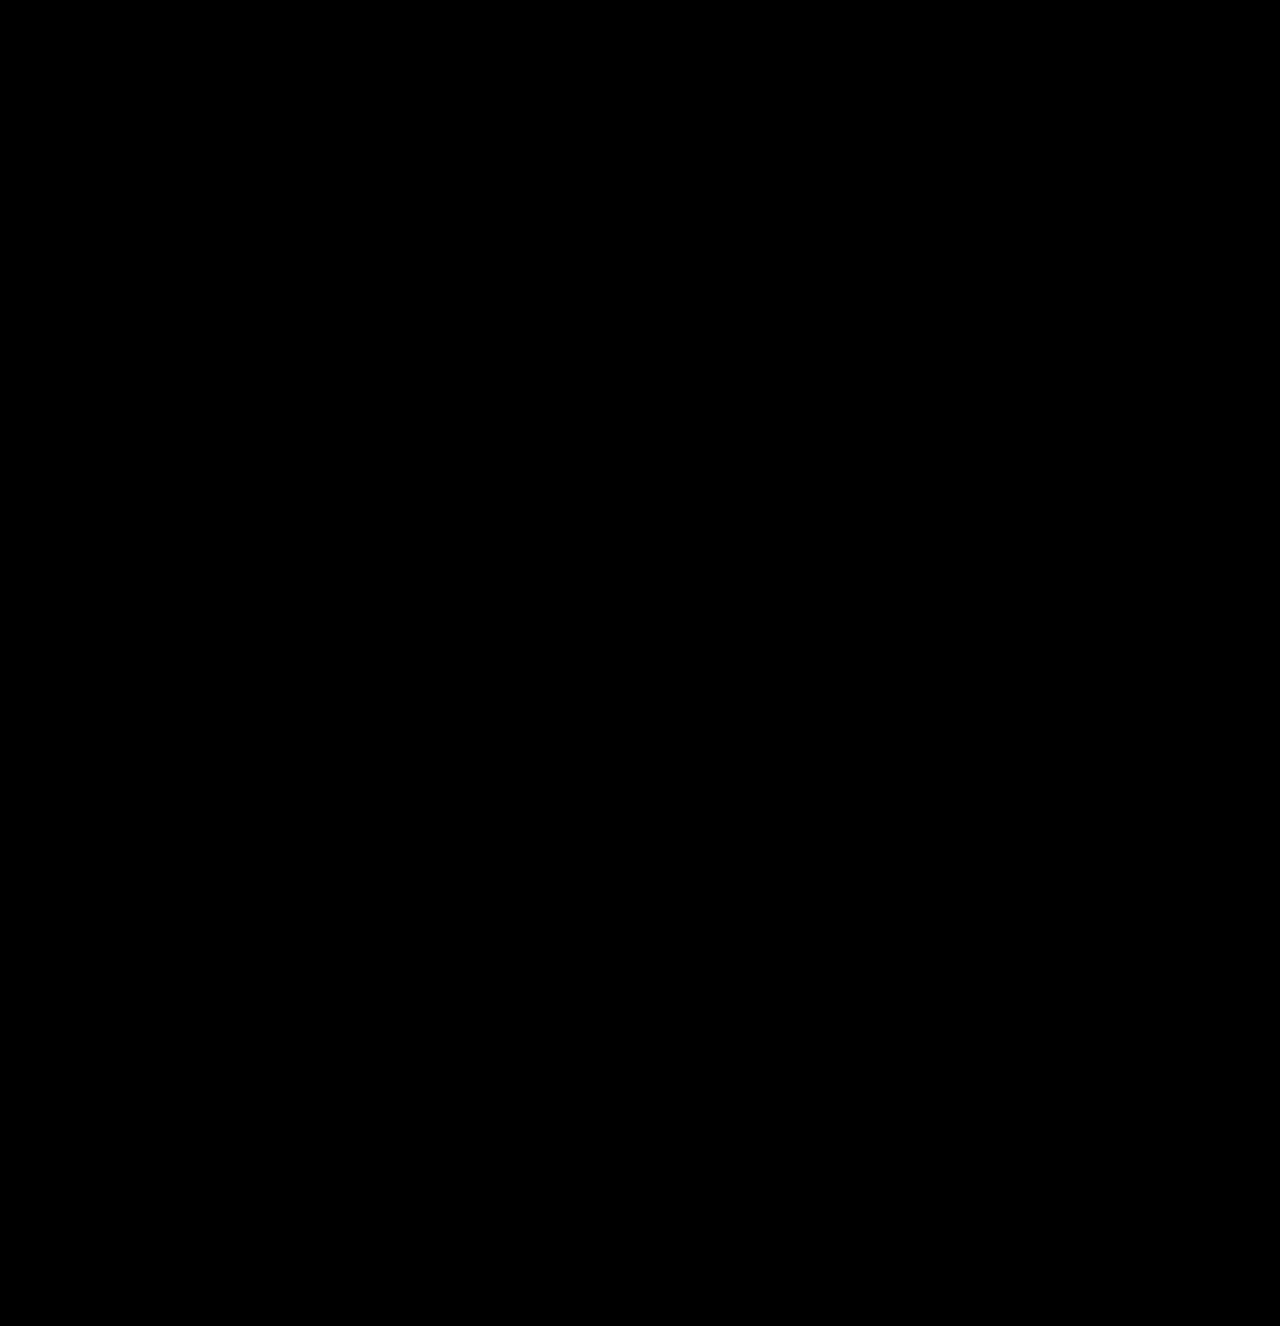
==== index.html @ 212bb314 "update note" ====
<!doctype html>
<html>
<head>
	<title>Game!</title>
	<link rel="stylesheet" type="text/css" href="css/style.css" />
<script type="text/javascript">

  var _gaq = _gaq || [];
  _gaq.push(['_setAccount', 'UA-7903222-3']);
  _gaq.push(['_trackPageview']);

  (function() {
    var ga = document.createElement('script'); ga.type = 'text/javascript'; ga.async = true;
    ga.src = ('https:' == document.location.protocol ? 'https://ssl' : 'http://www') + '.google-analytics.com/ga.js';
    var s = document.getElementsByTagName('script')[0]; s.parentNode.insertBefore(ga, s);
  })();

</script>
</head>
<body>
		<canvas id="bgcanvas"></canvas>
		<canvas id="gamecanvas"></canvas>

<!--
java -jar /Applications/compiler-latest/compiler.jar --compilation_level ADVANCED_OPTIMIZATIONS --js /Users/pmilkman/projects/Canvas-Game/js/requestAnimationFrame-shim.js --js /Users/pmilkman/projects/Canvas-Game/js/game.js --js_output_file /Users/pmilkman/projects/Canvas-Game/js/game.min.js
-->
			<img src="images/gravel.png" id="bgimg" />

	<script type="text/javascript" src="js/game.min.js"></script>
</body>
</html>
---- css/style.css ----
html,body {
    width: 100%;
    height: 100%;
    background-color: #000;
}
html,
button,
input,
select,
textarea {
    font-family: sans-serif;
    color: #222;
}

body {
    margin: 0;
    font-size: 14px;
    font-family: 'Source Sans Pro', Verdana, sans-serif;
    line-height: 1.4;
}
p { color: #fff; }
a, a:visited, a:hover, a:active {
	color: #aaa;
}
.main-container {
    width: 100%;
	min-width: 700px; 
	margin: 0 auto; 
}
#score { position: absolute; font-family: helevetica, verdana, arial; color: white; }

#gamecanvas { cursor: none;  margin: 0 auto; display: block; }

#bgimg { display: none; }
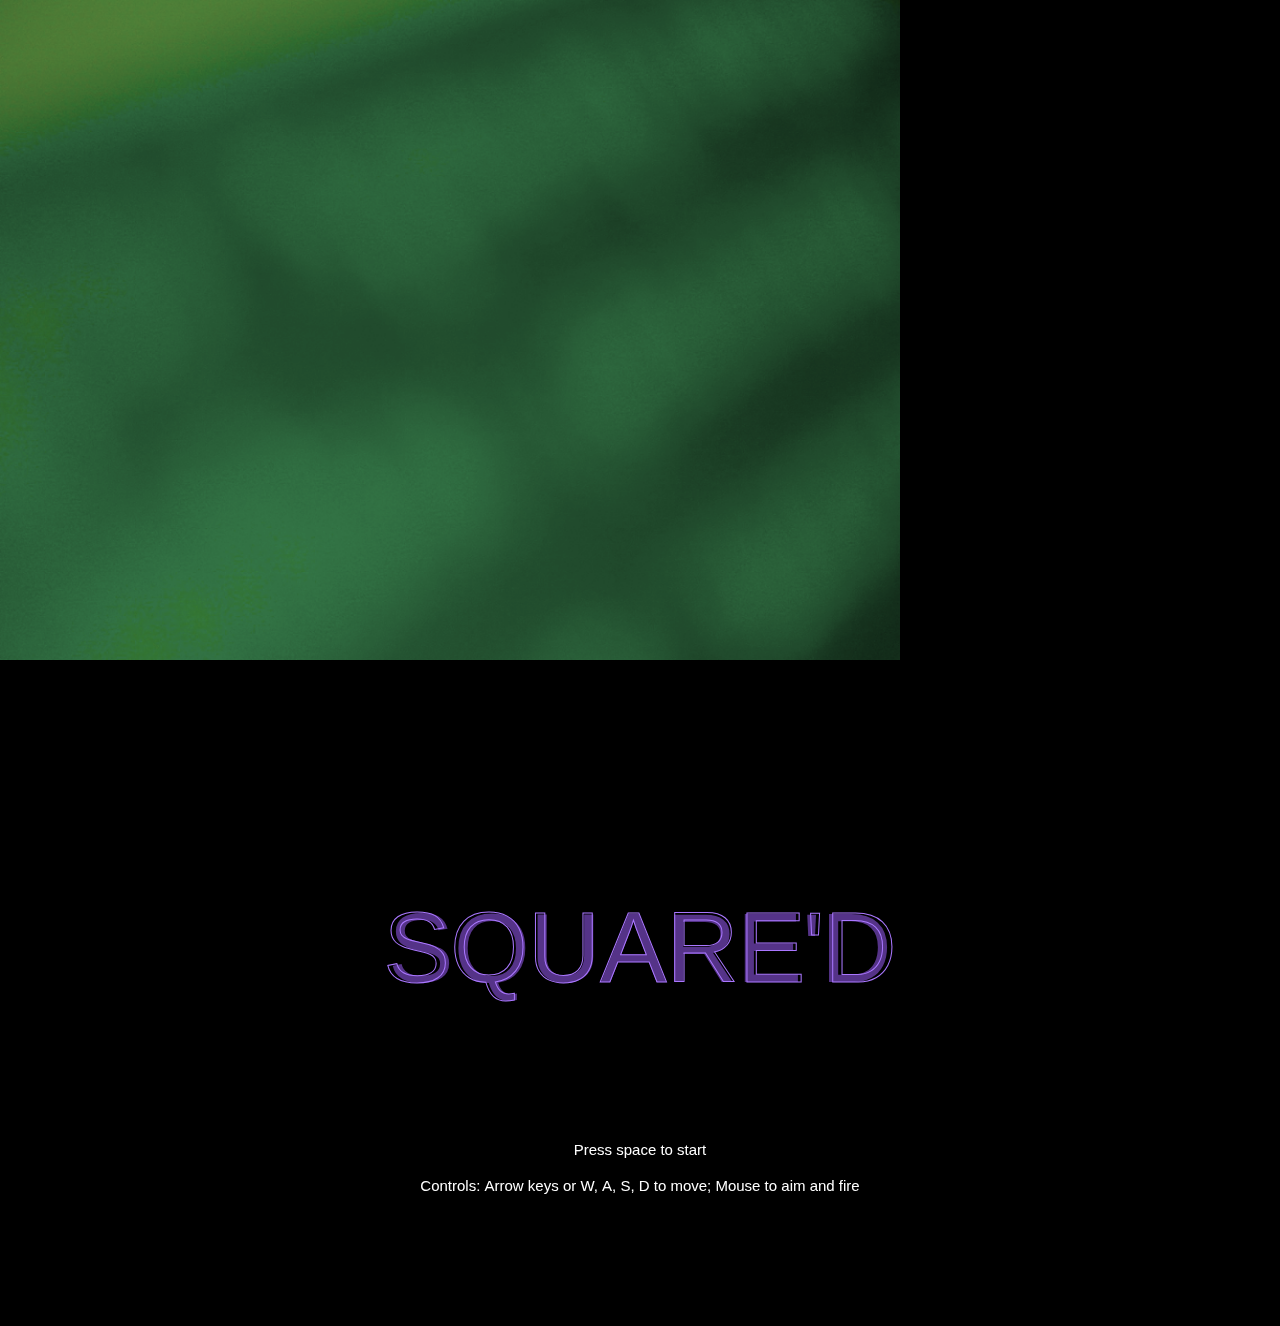
==== commit 36041fc9: "Green Blur on live page" ====
--- a/index.html
+++ b/index.html
@@ -21,10 +21,7 @@
 		<canvas id="bgcanvas"></canvas>
 		<canvas id="gamecanvas"></canvas>
 
-<!--
-java -jar /Applications/compiler-latest/compiler.jar --compilation_level ADVANCED_OPTIMIZATIONS --js /Users/pmilkman/projects/Canvas-Game/js/requestAnimationFrame-shim.js --js /Users/pmilkman/projects/Canvas-Game/js/game.js --js_output_file /Users/pmilkman/projects/Canvas-Game/js/game.min.js
--->
-			<img src="images/gravel.png" id="bgimg" />
+			<img src="images/greenblur.png" id="bgimg" />
 
 	<script type="text/javascript" src="js/game.min.js"></script>
 </body>
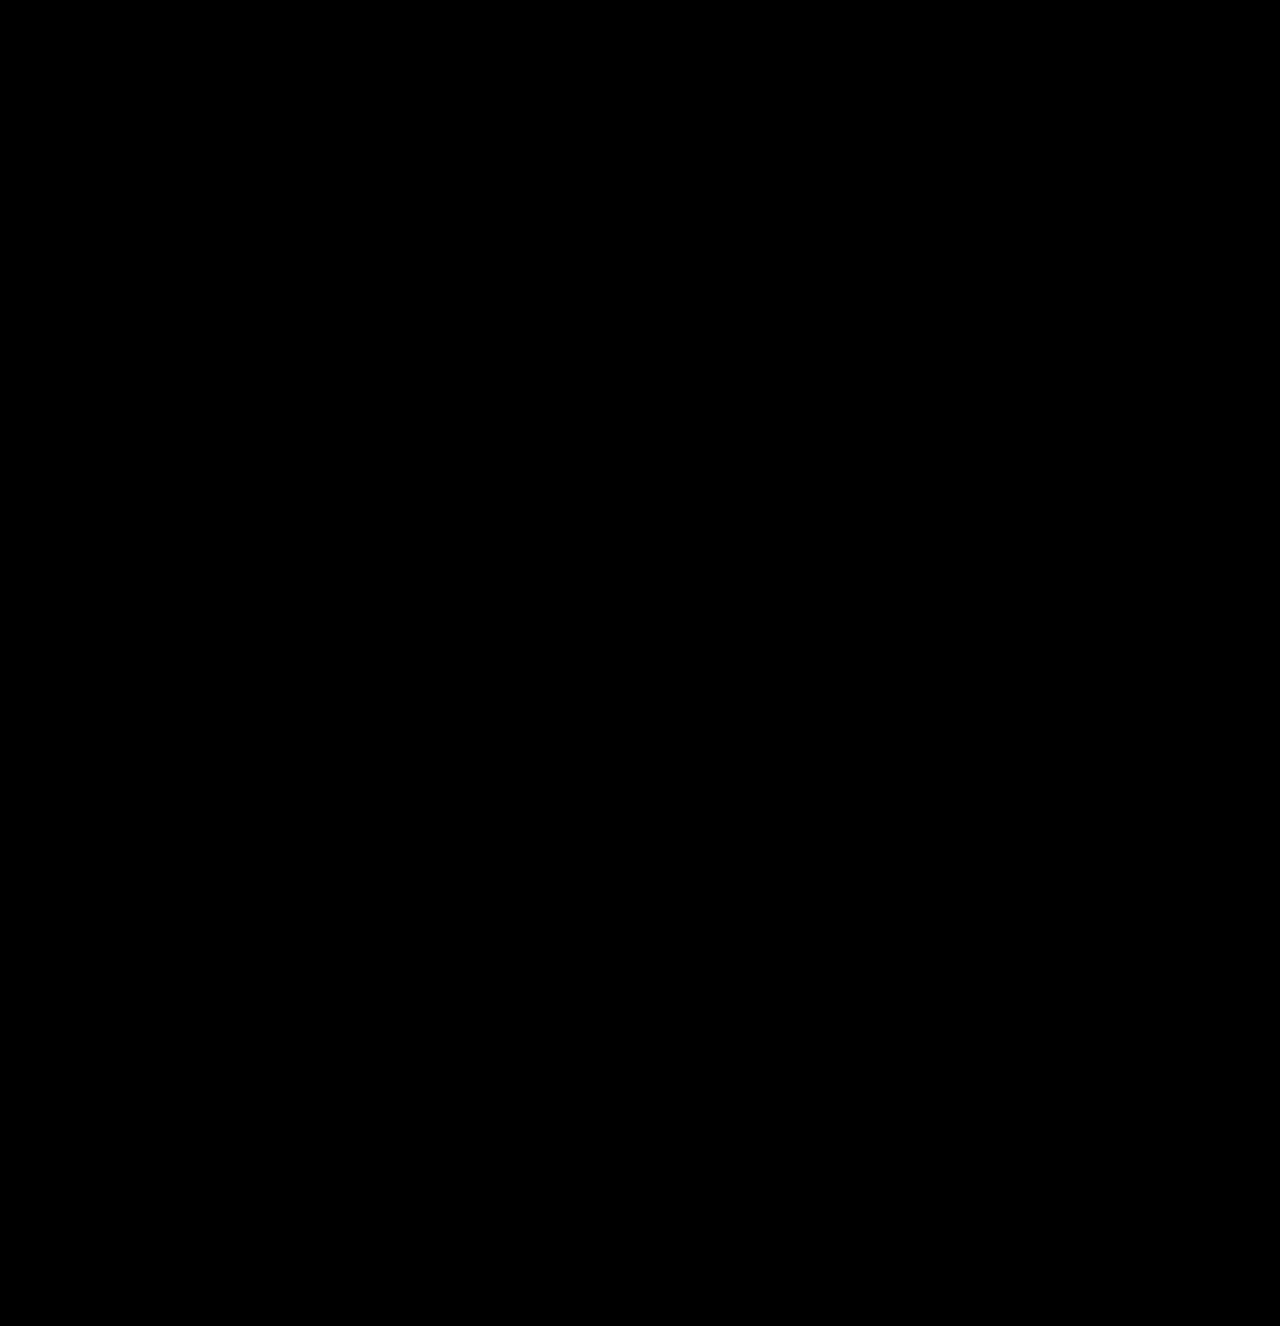
==== commit d0d9d238: "All Obj loops now ES5 for speed. Gray BG. Start game faster." ====
--- a/index.html
+++ b/index.html
@@ -21,7 +21,7 @@
 		<canvas id="bgcanvas"></canvas>
 		<canvas id="gamecanvas"></canvas>
 
-			<img src="images/greenblur.png" id="bgimg" />
+			<img src="images/grayblur.png" id="bgimg" />
 
 	<script type="text/javascript" src="js/game.min.js"></script>
 </body>
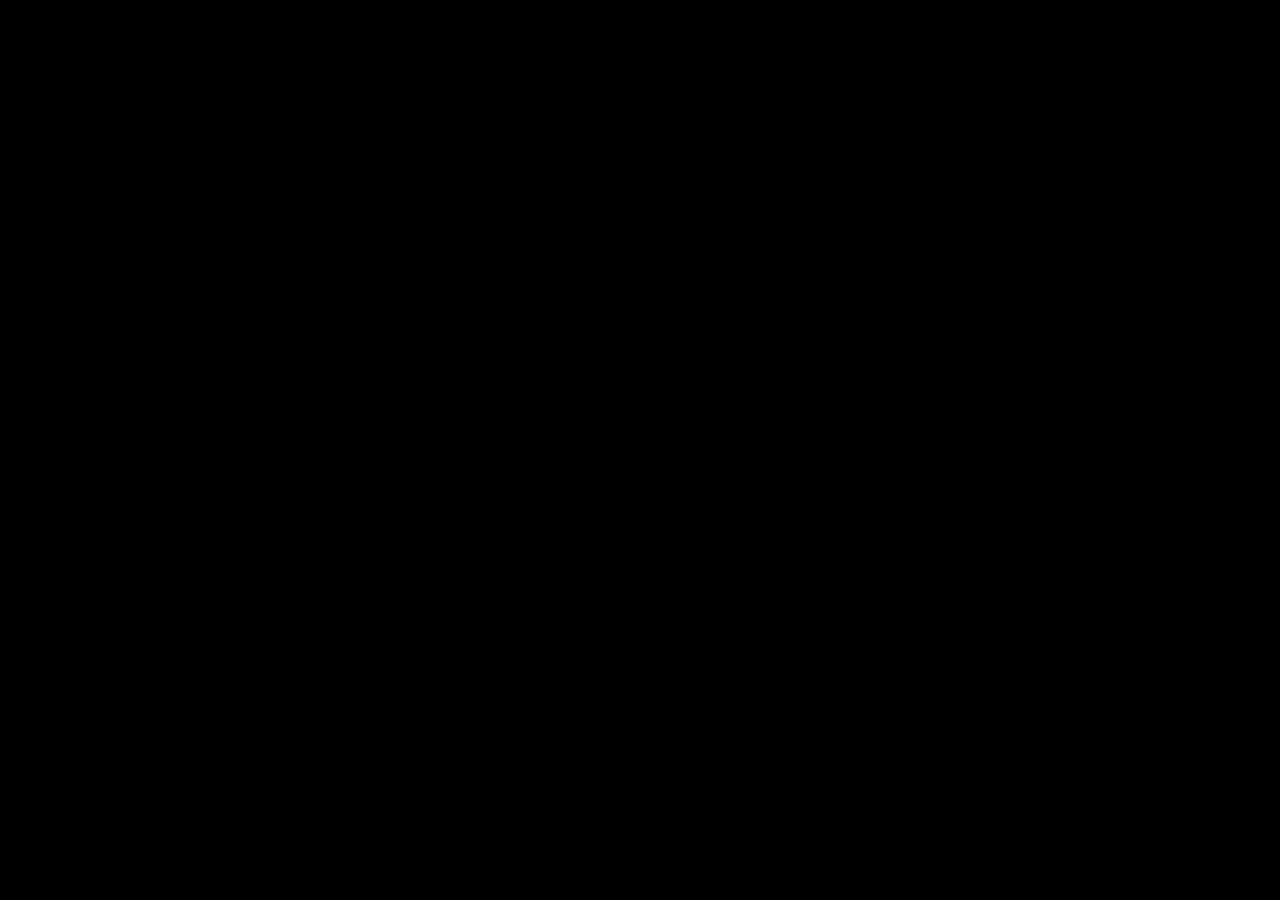
==== commit e5d32f71: "make dev the index." ====
--- a/index.html
+++ b/index.html
@@ -1,8 +1,8 @@
 <!doctype html>
 <html>
 <head>
-	<title>Game!</title>
-	<link rel="stylesheet" type="text/css" href="css/style.css" />
+  <title>Game!</title>
+  <link rel="stylesheet" type="text/css" href="css/style.css" />
 <script type="text/javascript">
 
   var _gaq = _gaq || [];
@@ -18,11 +18,19 @@
 </script>
 </head>
 <body>
-		<canvas id="bgcanvas"></canvas>
-		<canvas id="gamecanvas"></canvas>
+    <canvas id="bgcanvas"></canvas>
+    <canvas id="gamecanvas"></canvas>
 
-			<img src="images/grayblur.png" id="bgimg" />
+      <img src="images/grayblur.png" id="bgimg" />
 
-	<script type="text/javascript" src="js/game.min.js"></script>
+  <script type="text/javascript" src="js/requestAnimationFrame-shim.js"></script>
+  <script type="text/javascript" src="js/main.js"></script>
+  <script type="text/javascript" src="js/helpers.js"></script>
+  <script type="text/javascript" src="js/game.js"></script>
+  <script type="text/javascript" src="js/levels.js"></script>
+  <script type="text/javascript" src="js/field.js"></script>
+  <script type="text/javascript" src="js/ui.js"></script>
+  <script type="text/javascript" src="js/players.js"></script>
+  <script type="text/javascript" src="js/enemies.js"></script>
 </body>
 </html>
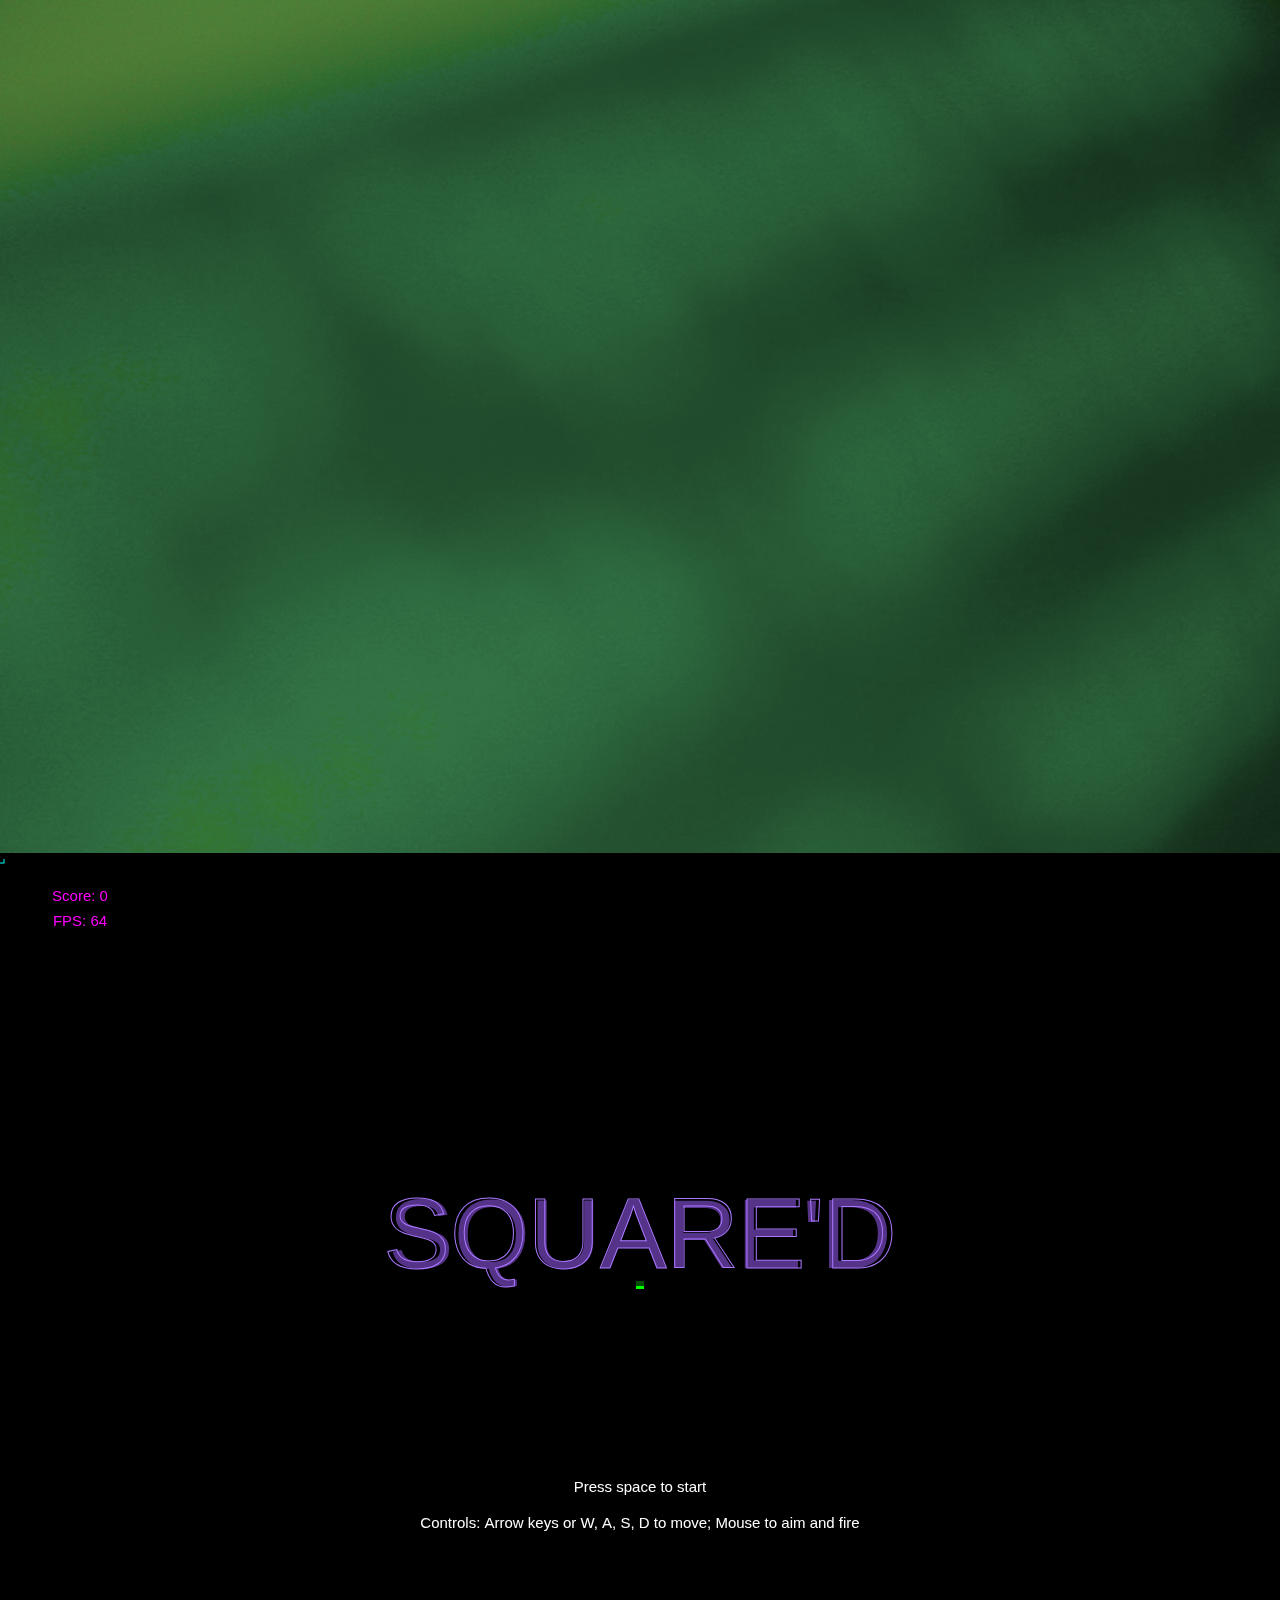
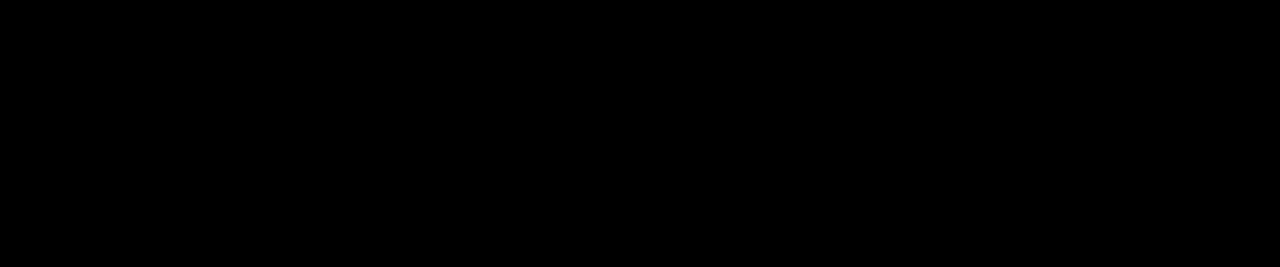
==== commit f764a943: "always framegen" ====
--- a/index.html
+++ b/index.html
@@ -20,8 +20,9 @@
 <body>
     <canvas id="bgcanvas"></canvas>
     <canvas id="gamecanvas"></canvas>
+    <canvas id="uicanvas"></canvas>
 
-      <img src="images/grayblur.png" id="bgimg" />
+      <img src="images/greenblur.png" id="bgimg" />
 
   <script type="text/javascript" src="js/requestAnimationFrame-shim.js"></script>
   <script type="text/javascript" src="js/main.js"></script>
@@ -32,5 +33,8 @@
   <script type="text/javascript" src="js/ui.js"></script>
   <script type="text/javascript" src="js/players.js"></script>
   <script type="text/javascript" src="js/enemies.js"></script>
+  <script>
+    requestAnimationFrame(g.game.doFrame);
+  </script>
 </body>
 </html>
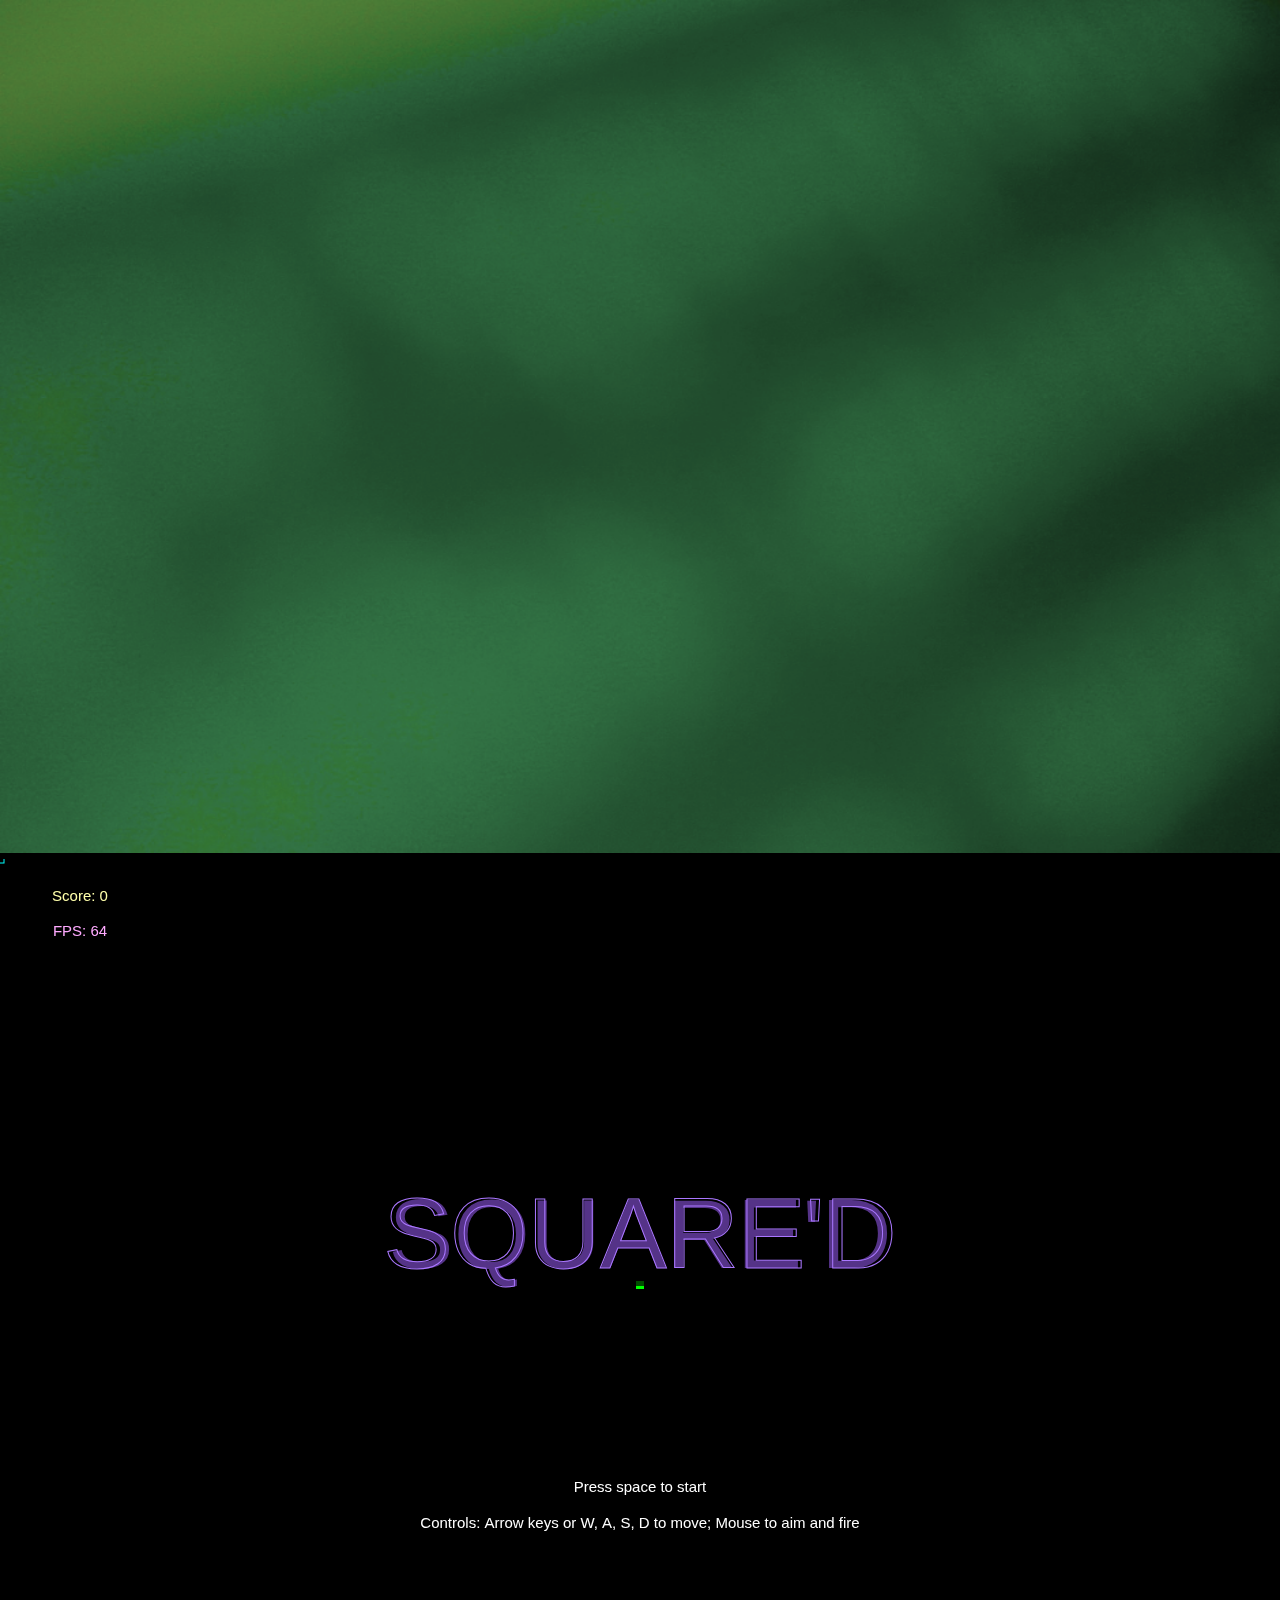
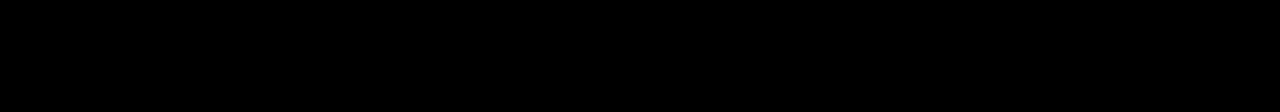
==== commit bab1b6ec: "adding grid chart function and import grid data, todo: array of obj import broken" ====
--- a/index.html
+++ b/index.html
@@ -20,11 +20,11 @@
 <body>
     <canvas id="bgcanvas"></canvas>
     <canvas id="gamecanvas"></canvas>
-    <canvas id="uicanvas"></canvas>
 
       <img src="images/greenblur.png" id="bgimg" />
 
   <script type="text/javascript" src="js/requestAnimationFrame-shim.js"></script>
+  <script type="text/javascript" src="js/canvasrender.js"></script>
   <script type="text/javascript" src="js/main.js"></script>
   <script type="text/javascript" src="js/helpers.js"></script>
   <script type="text/javascript" src="js/game.js"></script>
